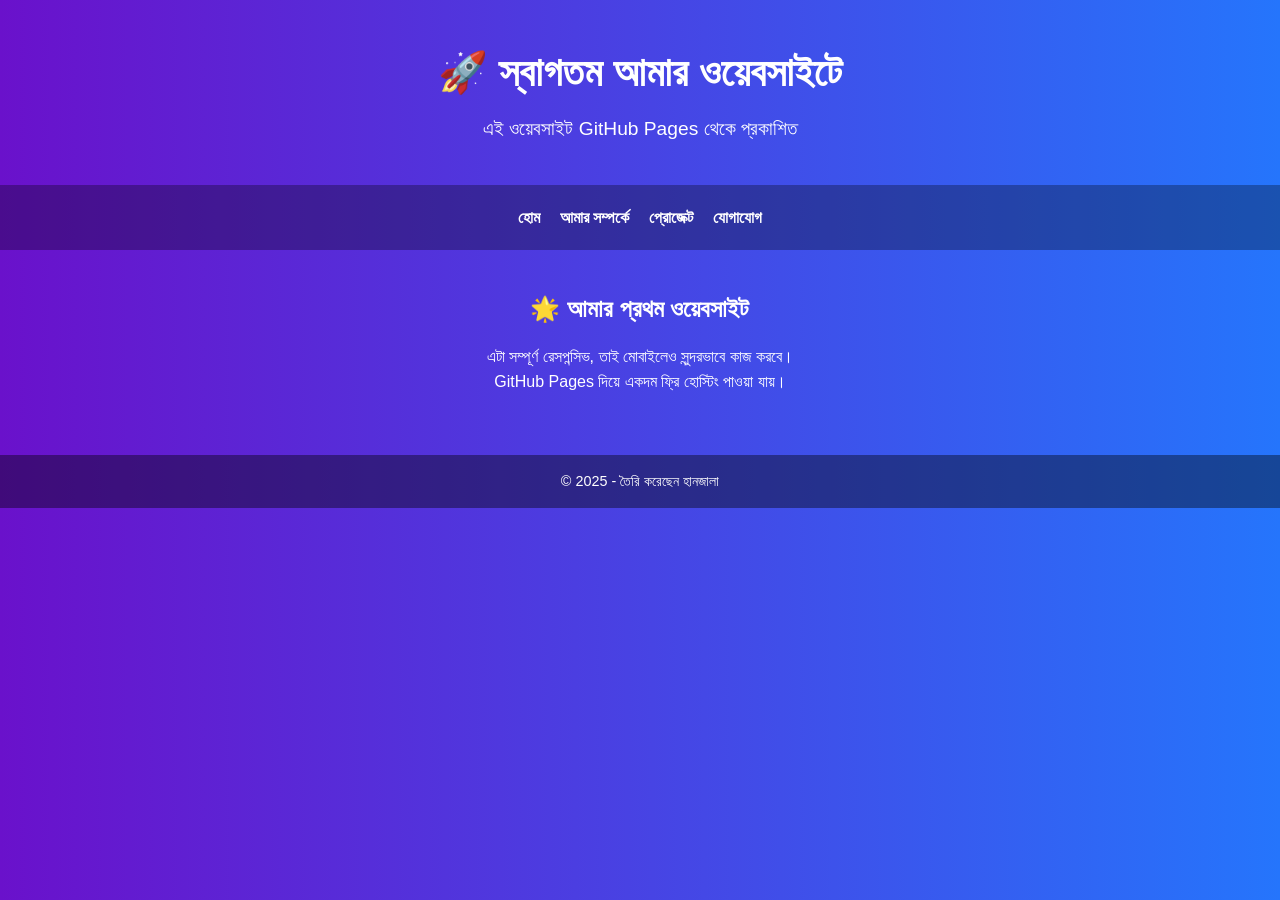
==== index.html @ d1e06e08 "Create index.html" ====
<!DOCTYPE html>
<html lang="bn">
<head>
  <meta charset="UTF-8">
  <meta name="viewport" content="width=device-width, initial-scale=1.0">
  <title>আমার ওয়েবসাইট</title>
  <style>
    * {
      margin: 0;
      padding: 0;
      box-sizing: border-box;
    }
    body {
      font-family: "Segoe UI", Arial, sans-serif;
      background: linear-gradient(to right, #6a11cb, #2575fc);
      color: white;
      line-height: 1.6;
    }
    header {
      padding: 40px 20px;
      text-align: center;
    }
    header h1 {
      font-size: 2.5em;
      margin-bottom: 10px;
    }
    header p {
      font-size: 1.2em;
    }
    nav {
      display: flex;
      justify-content: center;
      flex-wrap: wrap;
      background: rgba(0, 0, 0, 0.3);
      padding: 10px;
    }
    nav a {
      color: #fff;
      margin: 10px;
      text-decoration: none;
      font-weight: bold;
      transition: color 0.3s ease;
    }
    nav a:hover {
      color: yellow;
    }
    section {
      padding: 40px 20px;
      text-align: center;
    }
    section h2 {
      margin-bottom: 15px;
    }
    footer {
      background: rgba(0,0,0,0.4);
      text-align: center;
      padding: 15px;
      margin-top: 20px;
      font-size: 0.9em;
    }

    /* মোবাইল ফ্রেন্ডলি ডিজাইন */
    @media(max-width: 600px) {
      header h1 {
        font-size: 2em;
      }
      nav {
        flex-direction: column;
      }
      nav a {
        margin: 8px 0;
      }
    }
  </style>
</head>
<body>

  <header>
    <h1>🚀 স্বাগতম আমার ওয়েবসাইটে</h1>
    <p>এই ওয়েবসাইট GitHub Pages থেকে প্রকাশিত</p>
  </header>

  <nav>
    <a href="#">হোম</a>
    <a href="#">আমার সম্পর্কে</a>
    <a href="#">প্রোজেক্ট</a>
    <a href="#">যোগাযোগ</a>
  </nav>

  <section>
    <h2>🌟 আমার প্রথম ওয়েবসাইট</h2>
    <p>এটা সম্পূর্ণ রেসপন্সিভ, তাই মোবাইলেও সুন্দরভাবে কাজ করবে।</p>
    <p>GitHub Pages দিয়ে একদম ফ্রি হোস্টিং পাওয়া যায়।</p>
  </section>

  <footer>
    <p>© 2025 - তৈরি করেছেন হানজালা</p>
  </footer>

</body>
</html>
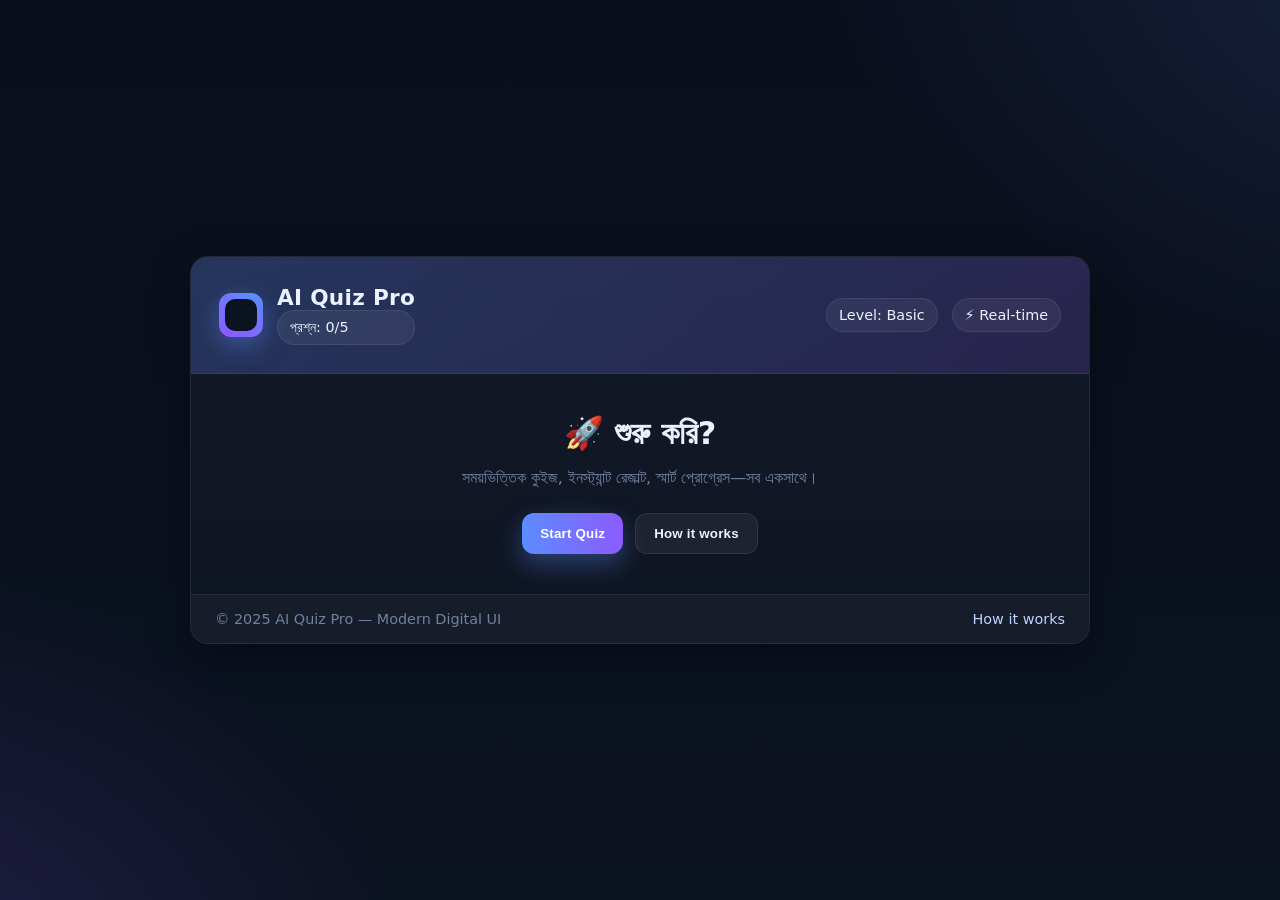
==== commit 0830f674: "Create index.html" ====
--- a/index.html
+++ b/index.html
@@ -1,101 +1,436 @@
 <!DOCTYPE html>
 <html lang="bn">
 <head>
-  <meta charset="UTF-8">
-  <meta name="viewport" content="width=device-width, initial-scale=1.0">
-  <title>আমার ওয়েবসাইট</title>
+  <meta charset="UTF-8" />
+  <meta name="viewport" content="width=device-width, initial-scale=1.0"/>
+  <title>AI Quiz Pro</title>
+  <meta name="description" content="Modern Professional Quiz — Timer, Progress, Result & Animations">
   <style>
-    * {
-      margin: 0;
-      padding: 0;
-      box-sizing: border-box;
-    }
-    body {
-      font-family: "Segoe UI", Arial, sans-serif;
-      background: linear-gradient(to right, #6a11cb, #2575fc);
-      color: white;
-      line-height: 1.6;
-    }
-    header {
-      padding: 40px 20px;
-      text-align: center;
-    }
-    header h1 {
-      font-size: 2.5em;
-      margin-bottom: 10px;
-    }
-    header p {
-      font-size: 1.2em;
-    }
-    nav {
-      display: flex;
-      justify-content: center;
-      flex-wrap: wrap;
-      background: rgba(0, 0, 0, 0.3);
-      padding: 10px;
-    }
-    nav a {
-      color: #fff;
-      margin: 10px;
-      text-decoration: none;
-      font-weight: bold;
-      transition: color 0.3s ease;
-    }
-    nav a:hover {
-      color: yellow;
-    }
-    section {
-      padding: 40px 20px;
-      text-align: center;
-    }
-    section h2 {
-      margin-bottom: 15px;
-    }
-    footer {
-      background: rgba(0,0,0,0.4);
-      text-align: center;
-      padding: 15px;
-      margin-top: 20px;
-      font-size: 0.9em;
-    }
-
-    /* মোবাইল ফ্রেন্ডলি ডিজাইন */
-    @media(max-width: 600px) {
-      header h1 {
-        font-size: 2em;
-      }
-      nav {
-        flex-direction: column;
-      }
-      nav a {
-        margin: 8px 0;
-      }
-    }
+    :root{
+      --bg:#0b1220;           /* deep space */
+      --card:#101a2f;         /* panel */
+      --muted:#7080a0;        /* secondary text */
+      --text:#eaf2ff;         /* main text */
+      --pri:#5b8cff;          /* brand blue */
+      --pri-2:#8c5bff;        /* gradient mix */
+      --ok:#14d18f;           /* correct */
+      --bad:#ff5876;          /* wrong */
+      --warn:#ffd166;         /* timer accent */
+      --shadow: 0 12px 40px rgba(0,0,0,.35);
+      --radius: 18px;
+      --glass: rgba(255,255,255,.06);
+    }
+    *{box-sizing:border-box}
+    html,body{height:100%}
+    body{
+      margin:0; font-family: ui-sans-serif, system-ui, -apple-system, Segoe UI, Roboto, Arial, "Noto Sans", "Helvetica Neue", sans-serif;
+      color:var(--text);
+      background:
+        radial-gradient(1200px 800px at 120% -10%, rgba(92,139,255,.18), transparent 60%),
+        radial-gradient(900px 700px at -10% 110%, rgba(140,91,255,.18), transparent 60%),
+        linear-gradient(180deg,#0a0f1d 0%, #0b1220 100%);
+      display:flex; align-items:center; justify-content:center; padding:24px;
+    }
+    .app{
+      width:100%; max-width:900px; background:linear-gradient(180deg, rgba(255,255,255,.04), rgba(255,255,255,.02));
+      border:1px solid rgba(255,255,255,.08);
+      border-radius:var(--radius); box-shadow:var(--shadow); overflow:hidden;
+    }
+    .header{
+      padding:28px; display:flex; align-items:center; justify-content:space-between;
+      background: linear-gradient(135deg, rgba(91,140,255,.25), rgba(140,91,255,.18));
+      border-bottom:1px solid rgba(255,255,255,.06);
+    }
+    .brand{display:flex; gap:14px; align-items:center}
+    .logo{
+      width:44px; height:44px; border-radius:12px;
+      background: conic-gradient(from 30deg, var(--pri), var(--pri-2), var(--pri));
+      position:relative; box-shadow:0 8px 24px rgba(91,140,255,.4);
+    }
+    .logo:after{
+      content:""; position:absolute; inset:6px; border-radius:10px; background:#0b1220;
+    }
+    .brand h1{margin:0; font-size:1.35rem; letter-spacing:.3px}
+    .meta{display:flex; gap:14px; align-items:center; color:var(--text)}
+    .pill{
+      background:var(--glass); padding:8px 12px; border-radius:999px; font-size:.9rem;
+      border:1px solid rgba(255,255,255,.08)
+    }
+
+    /* progress & timer */
+    .progress-wrap{display:flex; gap:16px; align-items:center; padding:18px 24px; background:rgba(255,255,255,.03)}
+    .progress{
+      flex:1; height:12px; background:rgba(255,255,255,.07); border-radius:999px; overflow:hidden; position:relative
+    }
+    .bar{
+      height:100%; width:0%; background:linear-gradient(90deg, var(--pri), var(--pri-2));
+      transition:width .45s cubic-bezier(.2,.8,.2,1);
+    }
+    .timer{
+      min-width:84px; display:flex; align-items:center; justify-content:center; gap:8px;
+      background:rgba(255,255,255,.06); border:1px solid rgba(255,255,255,.08);
+      color:var(--warn); border-radius:999px; padding:8px 14px; font-weight:600;
+    }
+
+    /* main */
+    .content{padding:28px}
+    .question{font-size:1.35rem; line-height:1.45; margin:0 0 18px}
+    .grid{
+      display:grid; grid-template-columns:1fr 1fr; gap:14px;
+    }
+    @media (max-width:690px){ .grid{grid-template-columns:1fr} .header{gap:12px; flex-wrap:wrap} }
+
+    .opt{
+      text-align:left; padding:16px 16px; border-radius:14px; border:1px solid rgba(255,255,255,.08);
+      background:rgba(255,255,255,.04); cursor:pointer; transition:transform .08s ease, background .2s ease, border-color .2s;
+      display:flex; gap:12px; align-items:flex-start;
+    }
+    .opt:hover{ transform:translateY(-1px); background:rgba(255,255,255,.07)}
+    .opt.disabled{pointer-events:none; opacity:.85}
+    .bullet{
+      min-width:28px; height:28px; border-radius:8px; display:grid; place-items:center; font-weight:700; font-size:.9rem;
+      background:rgba(255,255,255,.08); color:#cfe0ff;
+    }
+    .opt.ok{ border-color:rgba(20,209,143,.35); background:rgba(20,209,143,.12)}
+    .opt.ok .bullet{ background:rgba(20,209,143,.25); color:#d7fff1}
+    .opt.bad{ border-color:rgba(255,88,118,.35); background:rgba(255,88,118,.12)}
+    .opt.bad .bullet{ background:rgba(255,88,118,.25); color:#ffe2e8}
+
+    .actions{display:flex; justify-content:space-between; align-items:center; margin-top:20px; gap:12px; flex-wrap:wrap}
+    .btn{
+      padding:12px 18px; border:none; border-radius:12px; cursor:pointer; font-weight:700; letter-spacing:.2px;
+      background:linear-gradient(90deg, var(--pri), var(--pri-2)); color:white; box-shadow:0 10px 24px rgba(91,140,255,.35);
+      transition:transform .08s ease, opacity .2s ease;
+    }
+    .btn:active{transform:translateY(1px)}
+    .btn.secondary{background:rgba(255,255,255,.06); color:var(--text); box-shadow:none; border:1px solid rgba(255,255,255,.08)}
+    .btn[disabled]{opacity:.55; pointer-events:none}
+
+    /* views */
+    .view{display:none}
+    .view.active{display:block; animation:fade .35s ease}
+    @keyframes fade{from{opacity:0; transform:translateY(6px)} to{opacity:1; transform:none}}
+
+    /* start & result */
+    .start, .result{padding:40px 28px; text-align:center}
+    .title{font-size:2rem; margin:0 0 10px}
+    .subtitle{color:var(--muted); margin-bottom:26px}
+
+    .scorebox{
+      display:grid; grid-template-columns:repeat(3,1fr); gap:14px; margin:22px 0 28px;
+    }
+    .kpi{
+      background:rgba(255,255,255,.05); border:1px solid rgba(255,255,255,.08); border-radius:14px; padding:16px;
+    }
+    .kpi h4{margin:0 0 6px; color:var(--muted); font-weight:600}
+    .kpi div{font-size:1.35rem; font-weight:800}
+
+    @media (max-width:560px){ .scorebox{grid-template-columns:1fr} }
+
+    .foot{
+      padding:16px 24px; display:flex; justify-content:space-between; align-items:center;
+      background:rgba(255,255,255,.03); border-top:1px solid rgba(255,255,255,.06);
+      font-size:.9rem; color:var(--muted)
+    }
+    a.link{color:#bcd3ff; text-decoration:none}
+    a.link:hover{text-decoration:underline}
   </style>
 </head>
 <body>
-
-  <header>
-    <h1>🚀 স্বাগতম আমার ওয়েবসাইটে</h1>
-    <p>এই ওয়েবসাইট GitHub Pages থেকে প্রকাশিত</p>
-  </header>
-
-  <nav>
-    <a href="#">হোম</a>
-    <a href="#">আমার সম্পর্কে</a>
-    <a href="#">প্রোজেক্ট</a>
-    <a href="#">যোগাযোগ</a>
-  </nav>
-
-  <section>
-    <h2>🌟 আমার প্রথম ওয়েবসাইট</h2>
-    <p>এটা সম্পূর্ণ রেসপন্সিভ, তাই মোবাইলেও সুন্দরভাবে কাজ করবে।</p>
-    <p>GitHub Pages দিয়ে একদম ফ্রি হোস্টিং পাওয়া যায়।</p>
-  </section>
-
-  <footer>
-    <p>© 2025 - তৈরি করেছেন হানজালা</p>
-  </footer>
-
+  <div class="app" id="app">
+    <!-- header -->
+    <div class="header">
+      <div class="brand">
+        <div class="logo" aria-hidden="true"></div>
+        <div>
+          <h1>AI Quiz Pro</h1>
+          <div class="pill" id="qCount">প্রশ্ন: 0/0</div>
+        </div>
+      </div>
+      <div class="meta">
+        <div class="pill" id="levelPill">Level: Basic</div>
+        <div class="pill">⚡ Real-time</div>
+      </div>
+    </div>
+
+    <!-- start view -->
+    <div class="view start active" id="view-start">
+      <h2 class="title">🚀 শুরু করি?</h2>
+      <p class="subtitle">সময়ভিত্তিক কুইজ, ইনস্ট্যান্ট রেজাল্ট, স্মার্ট প্রোগ্রেস—সব একসাথে।</p>
+      <div style="display:flex; gap:12px; justify-content:center; flex-wrap:wrap">
+        <button class="btn" id="btnStart">Start Quiz</button>
+        <button class="btn secondary" id="btnHow">How it works</button>
+      </div>
+    </div>
+
+    <!-- progress + timer -->
+    <div class="progress-wrap view" id="progressWrap">
+      <div class="progress"><div class="bar" id="bar"></div></div>
+      <div class="timer" id="timer">⏱️ 00</div>
+    </div>
+
+    <!-- quiz view -->
+    <div class="view content" id="view-quiz">
+      <h3 class="question" id="question">প্রশ্ন লোড হচ্ছে…</h3>
+      <div class="grid" id="options"></div>
+      <div class="actions">
+        <button class="btn secondary" id="btnSkip">Skip</button>
+        <div style="display:flex; gap:10px">
+          <button class="btn secondary" id="btnPrev">Prev</button>
+          <button class="btn" id="btnNext" disabled>Next</button>
+        </div>
+      </div>
+    </div>
+
+    <!-- result view -->
+    <div class="view result" id="view-result">
+      <h2 class="title" id="resTitle">অভিনন্দন! 🎉</h2>
+      <p class="subtitle" id="resSubtitle">তোমার পারফরম্যান্স নিচে দেখানো হলো।</p>
+
+      <div class="scorebox">
+        <div class="kpi">
+          <h4>মোট স্কোর</h4>
+          <div id="kpiScore">0 / 0</div>
+        </div>
+        <div class="kpi">
+          <h4>সঠিক উত্তর</h4>
+          <div id="kpiCorrect">0</div>
+        </div>
+        <div class="kpi">
+          <h4>সময় দক্ষতা</h4>
+          <div id="kpiTime">0%</div>
+        </div>
+      </div>
+
+      <div style="display:flex; gap:12px; justify-content:center; flex-wrap:wrap">
+        <button class="btn" id="btnReplay">Play Again</button>
+        <button class="btn secondary" id="btnShare">Share Result</button>
+      </div>
+    </div>
+
+    <div class="foot">
+      <div>© 2025 AI Quiz Pro — Modern Digital UI</div>
+      <div><a class="link" href="#" id="howLink">How it works</a></div>
+    </div>
+  </div>
+
+  <script>
+    // ==== Quiz Data (তুমি চাইলে প্রশ্ন বাড়াতে/এডিট করতে পারো) ====
+    const QUESTIONS = [
+      {
+        q: "বাংলাদেশের রাজধানী কোথায়?",
+        a: ["ঢাকা","চট্টগ্রাম","খুলনা","রাজশাহী"],
+        correct: 0
+      },
+      {
+        q: "HTML এর পূর্ণরূপ কী?",
+        a: ["High Tech Modern Lang.","Home Tool Markup Lang.","Hyper Text Markup Language","Hyperlinks and Text Markup Language"],
+        correct: 2
+      },
+      {
+        q: "পৃথিবীর সবচেয়ে বড় মহাসাগর কোনটি?",
+        a: ["আটলান্টিক","প্যাসিফিক","ইন্ডিয়ান","আর্কটিক"],
+        correct: 1
+      },
+      {
+        q: "জাভাস্ক্রিপ্ট কোন ধরণের ভাষা?",
+        a: ["Markup","Programming","Styling","Database"],
+        correct: 1
+      },
+      {
+        q: "CSS এর কাজ কী?",
+        a: ["ডেটা স্টোর","স্টাইলিং","সার্ভার চালানো","ইমেজ এডিট"],
+        correct: 1
+      }
+    ];
+
+    // ==== State ====
+    const PER_QUESTION_TIME = 15; // seconds
+    let i = 0;
+    let score = 0;
+    let answered = Array(QUESTIONS.length).fill(null); // store chosen index
+    let timeLeft = PER_QUESTION_TIME;
+    let timerId = null;
+    let spentTime = 0;
+
+    // ==== Elements ====
+    const $ = (s)=>document.querySelector(s);
+    const qCount = $("#qCount");
+    const levelPill = $("#levelPill");
+    const viewStart = $("#view-start");
+    const progressWrap = $("#progressWrap");
+    const viewQuiz = $("#view-quiz");
+    const viewResult = $("#view-result");
+    const bar = $("#bar");
+    const timer = $("#timer");
+    const questionEl = $("#question");
+    const optionsEl = $("#options");
+    const btnNext = $("#btnNext");
+    const btnPrev = $("#btnPrev");
+    const btnSkip = $("#btnSkip");
+    const btnStart = $("#btnStart");
+    const btnHow = $("#btnHow");
+    const howLink = $("#howLink");
+    const resTitle = $("#resTitle");
+    const resSubtitle = $("#resSubtitle");
+    const kpiScore = $("#kpiScore");
+    const kpiCorrect = $("#kpiCorrect");
+    const kpiTime = $("#kpiTime");
+    const btnReplay = $("#btnReplay");
+    const btnShare = $("#btnShare");
+
+    // ==== Utils ====
+    const fmt = (n)=> String(n).padStart(2,"0");
+    const setView = (name)=>{
+      [viewStart, progressWrap, viewQuiz, viewResult].forEach(v=>v.classList.remove("active"));
+      if(name==="start"){ viewStart.classList.add("active"); }
+      if(name==="quiz"){ progressWrap.classList.add("active"); viewQuiz.classList.add("active"); }
+      if(name==="result"){ viewResult.classList.add("active"); }
+    };
+    const updateHeader = ()=>{
+      qCount.textContent = `প্রশ্ন: ${i+1}/${QUESTIONS.length}`;
+      const pct = ((i)/QUESTIONS.length)*100;
+      bar.style.width = `${pct}%`;
+      levelPill.textContent = `Level: ${i<2?"Basic":i<4?"Intermediate":"Pro"}`;
+    };
+
+    function renderQuestion(){
+      const cur = QUESTIONS[i];
+      questionEl.textContent = cur.q;
+      optionsEl.innerHTML = "";
+      cur.a.forEach((text, idx)=>{
+        const btn = document.createElement("button");
+        btn.className = "opt";
+        btn.innerHTML = `<span class="bullet">${String.fromCharCode(65+idx)}</span><span>${text}</span>`;
+        btn.onclick = ()=> onSelect(idx);
+        optionsEl.appendChild(btn);
+      });
+
+      // if previously answered, lock state
+      if(answered[i] !== null){
+        lockOptions(answered[i], cur.correct);
+        btnNext.disabled = false;
+      }else{
+        btnNext.disabled = true;
+      }
+
+      // timer reset/start
+      clearInterval(timerId);
+      timeLeft = PER_QUESTION_TIME;
+      updateTimer();
+      timerId = setInterval(tick, 1000);
+      updateHeader();
+    }
+
+    function tick(){
+      timeLeft--;
+      spentTime++;
+      updateTimer();
+      if(timeLeft<=0){
+        clearInterval(timerId);
+        // auto reveal and go next after short delay
+        lockOptions(-1, QUESTIONS[i].correct);
+        setTimeout(()=>goNext(true), 1000);
+      }
+    }
+
+    function updateTimer(){
+      timer.textContent = `⏱️ ${fmt(timeLeft)}`;
+      // color hint
+      if(timeLeft<=5){ timer.style.color = "var(--bad)"; }
+      else if(timeLeft<=10){ timer.style.color = "var(--warn)"; }
+      else{ timer.style.color = "#bfe1ff"; }
+    }
+
+    function lockOptions(chosen, correct){
+      [...optionsEl.children].forEach((btn, idx)=>{
+        btn.classList.add("disabled");
+        if(idx === correct) btn.classList.add("ok");
+        if(chosen !== null && chosen >=0 && idx === chosen && chosen !== correct) btn.classList.add("bad");
+      });
+    }
+
+    function onSelect(idx){
+      if(answered[i] !== null) return;
+      answered[i] = idx;
+      const correct = QUESTIONS[i].correct;
+      if(idx === correct) score++;
+      clearInterval(timerId);
+      lockOptions(idx, correct);
+      btnNext.disabled = false;
+    }
+
+    function goNext(auto=false){
+      if(i < QUESTIONS.length-1){
+        i++;
+        renderQuestion();
+      }else{
+        showResult();
+      }
+      if(!auto) btnNext.blur();
+    }
+
+    function goPrev(){
+      if(i>0){ i--; renderQuestion(); }
+    }
+
+    function skip(){
+      if(answered[i]===null){ answered[i] = -1; }
+      goNext();
+    }
+
+    function showResult(){
+      setView("result");
+      const total = QUESTIONS.length;
+      const pct = Math.round((score/total)*100);
+      const efficiency = Math.max(0, Math.min(100, Math.round((total*PER_QUESTION_TIME - (spentTime - (total - score))) / (total*PER_QUESTION_TIME) * 100)));
+
+      resTitle.textContent = pct>=80 ? "🔥 অসাধারণ!" : pct>=50 ? "ভালো হয়েছে! ✅" : "চলবে, আরো পারবে 💪";
+      resSubtitle.textContent = `তোমার স্কোর ${pct}% — বিস্তারিত নিচে।`;
+
+      kpiScore.textContent = `${score} / ${total}`;
+      kpiCorrect.textContent = `${score}`;
+      kpiTime.textContent = `${efficiency}%`;
+
+      // fill progress bar to 100
+      bar.style.width = "100%";
+      qCount.textContent = `সমাপ্ত: ${total}/${total}`;
+    }
+
+    function start(){
+      i=0; score=0; spentTime=0; answered = Array(QUESTIONS.length).fill(null);
+      setView("quiz");
+      renderQuestion();
+    }
+
+    function replay(){
+      setView("start");
+      bar.style.width = "0%";
+      qCount.textContent = `প্রশ্ন: 0/${QUESTIONS.length}`;
+    }
+
+    // ==== Events ====
+    btnStart.onclick = start;
+    btnHow.onclick = ()=>alert("প্রতিটি প্রশ্নের জন্য ১৫ সেকেন্ড। উত্তর দিলে বা সময় শেষ হলে পরের প্রশ্নে যাবে। শেষে রেজাল্ট দেখাবে।");
+    howLink.onclick = (e)=>{ e.preventDefault(); btnHow.click(); }
+    btnNext.onclick = ()=>goNext();
+    btnPrev.onclick = goPrev;
+    btnSkip.onclick = skip;
+    btnReplay.onclick = replay;
+    btnShare.onclick = ()=>{
+      const pct = Math.round((score/QUESTIONS.length)*100);
+      const url = location.href;
+      const msg = `আমি AI Quiz Pro-তে ${pct}% স্কোর করেছি! 🎉 দেখুন: ${url}`;
+      if(navigator.share){
+        navigator.share({title:"AI Quiz Pro", text:msg, url});
+      }else{
+        navigator.clipboard.writeText(msg);
+        alert("শেয়ার টেক্সট কপি হয়েছে! যেখানে খুশি পেস্ট করুন।");
+      }
+    };
+
+    // initial header
+    qCount.textContent = `প্রশ্ন: 0/${QUESTIONS.length}`;
+  </script>
 </body>
 </html>
